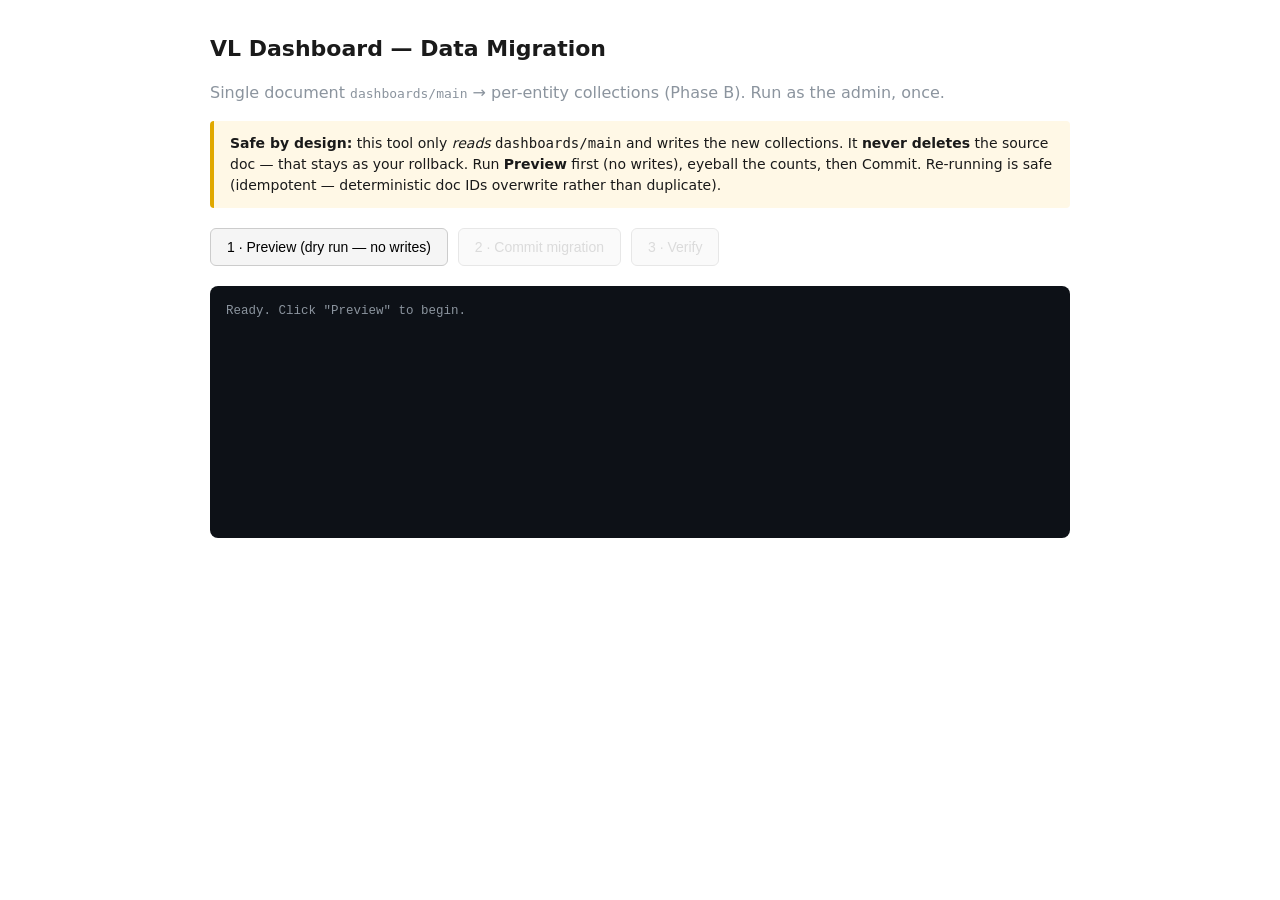
==== migrate.html @ 5d34f4bc "B4: migrate.html — one-time single-doc → collections migration tool Standalone admin page (self-cont" ====
<!DOCTYPE html>
<html lang="en">
<head>
<meta charset="UTF-8" />
<meta name="viewport" content="width=device-width, initial-scale=1.0" />
<title>VL Dashboard — Data Migration</title>
<style>
  body { font-family: 'Segoe UI', system-ui, sans-serif; max-width: 860px; margin: 32px auto; padding: 0 20px; color: #1a1a1a; line-height: 1.5; }
  h1 { font-size: 22px; }
  .warn { background: #fff8e6; border-left: 4px solid #e0a800; padding: 12px 16px; border-radius: 4px; font-size: 14px; }
  .steps { display: flex; gap: 10px; flex-wrap: wrap; margin: 20px 0; }
  button { font-size: 14px; padding: 10px 16px; border-radius: 6px; border: 1px solid #ccc; background: #f5f5f5; cursor: pointer; }
  button:disabled { opacity: 0.45; cursor: not-allowed; }
  #btn-commit:not(:disabled) { background: #d9534f; color: #fff; border-color: #d9534f; }
  #btn-verify:not(:disabled) { background: #0275d8; color: #fff; border-color: #0275d8; }
  #log { background: #0d1117; color: #c9d1d9; padding: 16px; border-radius: 8px; font-family: 'Consolas','Courier New',monospace; font-size: 12.5px; white-space: pre-wrap; min-height: 220px; max-height: 60vh; overflow-y: auto; }
  .ok { color: #3fb950; } .err { color: #f85149; } .head { color: #d2a8ff; font-weight: 700; } .dim { color: #8b949e; }
</style>
</head>
<body>
<h1>VL Dashboard — Data Migration</h1>
<p class="dim">Single document <code>dashboards/main</code> → per-entity collections (Phase B). Run as the admin, once.</p>
<div class="warn">
  <strong>Safe by design:</strong> this tool only <em>reads</em> <code>dashboards/main</code> and writes the new
  collections. It <strong>never deletes</strong> the source doc — that stays as your rollback. Run
  <strong>Preview</strong> first (no writes), eyeball the counts, then Commit. Re-running is safe (idempotent —
  deterministic doc IDs overwrite rather than duplicate).
</div>
<div class="steps">
  <button id="btn-preview">1 · Preview (dry run — no writes)</button>
  <button id="btn-commit" disabled>2 · Commit migration</button>
  <button id="btn-verify" disabled>3 · Verify</button>
</div>
<div id="log"></div>

<script>
// Same project as the app. Public client key by design (security is in the rules).
const FIREBASE_CONFIG = {
  apiKey: "AIzaSyBx1DVX_duRg1_ueNLoeg3fl5L4Of0a81c",
  authDomain: "mcs-vl-dashboard.firebaseapp.com",
  projectId: "mcs-vl-dashboard",
  storageBucket: "mcs-vl-dashboard.firebasestorage.app",
  messagingSenderId: "870550200391",
  appId: "1:870550200391:web:2ebe322f936391d0845162"
};

// Doc-ID conventions — MUST match src/data/model.js so the migrated data is
// exactly what the live app reads once USE_NEW_DATA_MODEL flips.
const SEP = '__';
const entryDocId   = (base, id)  => base + SEP + id;
const sectionDocId = (base, num) => base + SEP + num;

let _db, _doc, _getDoc, _setDoc, _getDocs, _collection, _writeBatch;
let _source = null;        // the dashboards/main data
let _plan = null;          // computed write plan from preview

const logEl = document.getElementById('log');
function log(msg, cls) { const s = document.createElement('span'); if (cls) s.className = cls; s.textContent = msg + '\n'; logEl.appendChild(s); logEl.scrollTop = logEl.scrollHeight; }

async function sha256Hex(str) {
  const buf = await crypto.subtle.digest('SHA-256', new TextEncoder().encode(str));
  return [...new Uint8Array(buf)].map(b => b.toString(16).padStart(2, '0')).join('');
}
function randomHex(bytes) { const a = new Uint8Array(bytes); crypto.getRandomValues(a); return [...a].map(b => b.toString(16).padStart(2, '0')).join(''); }
function stripPasskey(o) { const c = Object.assign({}, o); delete c.passkey; return c; }

async function connect() {
  if (_db) return;
  const { initializeApp } = await import('https://www.gstatic.com/firebasejs/10.13.2/firebase-app.js');
  const fs = await import('https://www.gstatic.com/firebasejs/10.13.2/firebase-firestore.js');
  const app = initializeApp(FIREBASE_CONFIG);
  _db = fs.getFirestore(app);
  _doc = fs.doc; _getDoc = fs.getDoc; _setDoc = fs.setDoc; _getDocs = fs.getDocs; _collection = fs.collection; _writeBatch = fs.writeBatch;
  log('Connected to Firestore project: ' + FIREBASE_CONFIG.projectId, 'ok');
}

async function readSource() {
  const snap = await _getDoc(_doc(_db, 'dashboards', 'main'));
  if (!snap.exists()) throw new Error('dashboards/main does not exist — nothing to migrate.');
  return snap.data();
}

// Count inline base64 images (informational — relevant to the later cleanup).
function scanBase64(entries) {
  let count = 0, approxBytes = 0;
  const re = /data:image\/[a-zA-Z0-9.+-]+;base64,([^"')\s]+)/g;
  for (const e of entries) {
    const html = String(e.content || ''); let m;
    while ((m = re.exec(html)) !== null) { count++; approxBytes += Math.floor(m[1].length * 0.75); }
  }
  return { count, approxBytes };
}

// Build the full write plan (no writes yet). Returns { writes:[{coll,id,data}], secrets:[...], counts }.
function buildPlan(src) {
  const writes = [];
  const push = (coll, id, data) => writes.push({ coll, id, data });

  const handbook       = src.handbook || [];
  const projectEntries = src.projectEntries || [];
  const sections       = src.sections || [];
  const projects       = src.projects || [];
  const cats           = src.customCategories || [];
  const team           = src.team || [];
  const anns           = src.announcements || [];

  // entries
  for (const e of handbook)       push('entries', entryDocId('handbook', e.id), Object.assign({}, e, { base: 'handbook' }));
  for (const e of projectEntries) push('entries', entryDocId('projects', e.id), Object.assign({}, e, { base: 'projects' }));
  // sections (strip passkeys → project-secrets handled below)
  for (const s of sections) push('sections', sectionDocId('handbook', s.num), Object.assign(stripPasskey(s), { base: 'handbook', num: String(s.num) }));
  for (const s of projects) push('sections', sectionDocId('projects', s.num), Object.assign(stripPasskey(s), { base: 'projects', num: String(s.num) }));
  // custom categories: metadata + their sections/entries (base = catId)
  for (const c of cats) {
    const meta = Object.assign({}, c); delete meta.sections; delete meta.entries;
    push('categories', String(c.id), meta);
    for (const s of (c.sections || [])) push('sections', sectionDocId(c.id, s.num), Object.assign(stripPasskey(s), { base: c.id, num: String(s.num) }));
    for (const e of (c.entries  || [])) push('entries', entryDocId(c.id, e.id), Object.assign({}, e, { base: c.id }));
  }
  // team profiles (passkeys → team-secrets below)
  for (const m of team) push('team', String(m.id), stripPasskey(m));
  // announcements
  for (const a of anns) push('announcements', String(a.id), Object.assign({}, a));
  // singletons
  push('site', 'main', Object.assign({}, src.settings || {}));
  push('sidebar', 'main', { items: src.sidebar || [] });
  push('synonyms', 'main', { groups: src.synonyms || [] });  // already stored as [{terms:[]}]

  // secrets (hashed at commit time): team passkeys + project passkeys
  const secrets = [];
  for (const m of team) if (m && m.passkey) secrets.push({ coll: 'team-secrets', id: String(m.id), passkey: m.passkey });
  for (const s of projects) if (s && s.passkey) secrets.push({ coll: 'project-secrets', id: sectionDocId('projects', s.num), passkey: s.passkey });

  const b64 = scanBase64([...handbook, ...projectEntries, ...cats.flatMap(c => c.entries || [])]);
  const counts = {
    entries: handbook.length + projectEntries.length + cats.reduce((n, c) => n + (c.entries || []).length, 0),
    sections: sections.length + projects.length + cats.reduce((n, c) => n + (c.sections || []).length, 0),
    categories: cats.length, team: team.length, announcements: anns.length,
    teamSecrets: secrets.filter(s => s.coll === 'team-secrets').length,
    projectSecrets: secrets.filter(s => s.coll === 'project-secrets').length,
    base64Images: b64.count, base64MB: (b64.approxBytes / 1048576).toFixed(2)
  };
  return { writes, secrets, counts };
}

async function preview() {
  try {
    logEl.innerHTML = '';
    log('PREVIEW (dry run — no writes)\n', 'head');
    await connect();
    _source = await readSource();
    _plan = buildPlan(_source);
    const c = _plan.counts;
    log('Source dashboards/main read OK. Planned writes:', 'ok');
    log('  entries .............. ' + c.entries);
    log('  sections ............. ' + c.sections);
    log('  categories ........... ' + c.categories);
    log('  team profiles ........ ' + c.team);
    log('  team-secrets (hashed)  ' + c.teamSecrets);
    log('  project-secrets ...... ' + c.projectSecrets);
    log('  announcements ........ ' + c.announcements);
    log('  singletons ........... site/main, sidebar/main, synonyms/main');
    log('  total docs ........... ' + (_plan.writes.length + _plan.secrets.length));
    log('');
    log('  inline base64 images . ' + c.base64Images + ' (~' + c.base64MB + ' MB)  [informational; relevant to cleanup #3]', 'dim');
    log('');
    log('No data written. Review the counts above. If they look right, click "Commit migration".', 'ok');
    document.getElementById('btn-commit').disabled = false;
  } catch (e) { log('PREVIEW FAILED: ' + e.message, 'err'); console.error(e); }
}

async function commitBatches(items) {
  // items: [{coll,id,data}] — write in chunks of 400 (batch limit is 500).
  let done = 0;
  for (let i = 0; i < items.length; i += 400) {
    const chunk = items.slice(i, i + 400);
    const batch = _writeBatch(_db);
    for (const w of chunk) batch.set(_doc(_db, w.coll, w.id), w.data);
    await batch.commit();
    done += chunk.length;
    log('  …wrote ' + done + ' / ' + items.length + ' docs');
  }
}

async function commit() {
  try {
    if (!_plan) { log('Run Preview first.', 'err'); return; }
    document.getElementById('btn-commit').disabled = true;
    log('\nCOMMIT (writing collections)\n', 'head');

    await commitBatches(_plan.writes);

    // Hash + write secrets individually (each needs a unique salt).
    log('  hashing ' + _plan.secrets.length + ' passkeys…');
    for (const s of _plan.secrets) {
      const salt = randomHex(16);
      const passkeyHash = await sha256Hex(salt + String(s.passkey).trim().toUpperCase());
      await _setDoc(_doc(_db, s.coll, s.id), { passkeyHash, salt });
    }
    log('  passkeys hashed → team-secrets / project-secrets', 'ok');
    log('\nCOMMIT COMPLETE. dashboards/main is untouched (rollback intact).', 'ok');
    log('Now click "Verify".');
    document.getElementById('btn-verify').disabled = false;
  } catch (e) { log('COMMIT FAILED: ' + e.message, 'err'); console.error(e); document.getElementById('btn-commit').disabled = false; }
}

async function countColl(name) { const snap = await _getDocs(_collection(_db, name)); return snap.size; }

async function verify() {
  try {
    log('\nVERIFY (re-read collections, diff vs source)\n', 'head');
    const exp = _plan.counts;
    const checks = [
      ['entries', exp.entries], ['sections', exp.sections], ['categories', exp.categories],
      ['team', exp.team], ['team-secrets', exp.teamSecrets], ['project-secrets', exp.projectSecrets],
      ['announcements', exp.announcements]
    ];
    let allOk = true;
    for (const [coll, expected] of checks) {
      const got = await countColl(coll);
      const ok = got === expected;
      if (!ok) allOk = false;
      log('  ' + coll.padEnd(16) + ' expected ' + expected + ', found ' + got + (ok ? '  ✓' : '  ✗ MISMATCH'), ok ? 'ok' : 'err');
    }
    // singletons exist?
    for (const [coll, id] of [['site','main'],['sidebar','main'],['synonyms','main']]) {
      const snap = await _getDoc(_doc(_db, coll, id));
      const ok = snap.exists(); if (!ok) allOk = false;
      log('  ' + (coll + '/' + id).padEnd(16) + (ok ? ' exists  ✓' : ' MISSING ✗'), ok ? 'ok' : 'err');
    }
    log('');
    if (allOk) log('VERIFY PASSED — all counts match. Safe to flip USE_NEW_DATA_MODEL (B6).', 'ok');
    else log('VERIFY FOUND MISMATCHES — do NOT flip the flag. Report the ✗ lines.', 'err');
  } catch (e) { log('VERIFY FAILED: ' + e.message, 'err'); console.error(e); }
}

document.getElementById('btn-preview').onclick = preview;
document.getElementById('btn-commit').onclick = commit;
document.getElementById('btn-verify').onclick = verify;
log('Ready. Click "Preview" to begin.', 'dim');
</script>
</body>
</html>
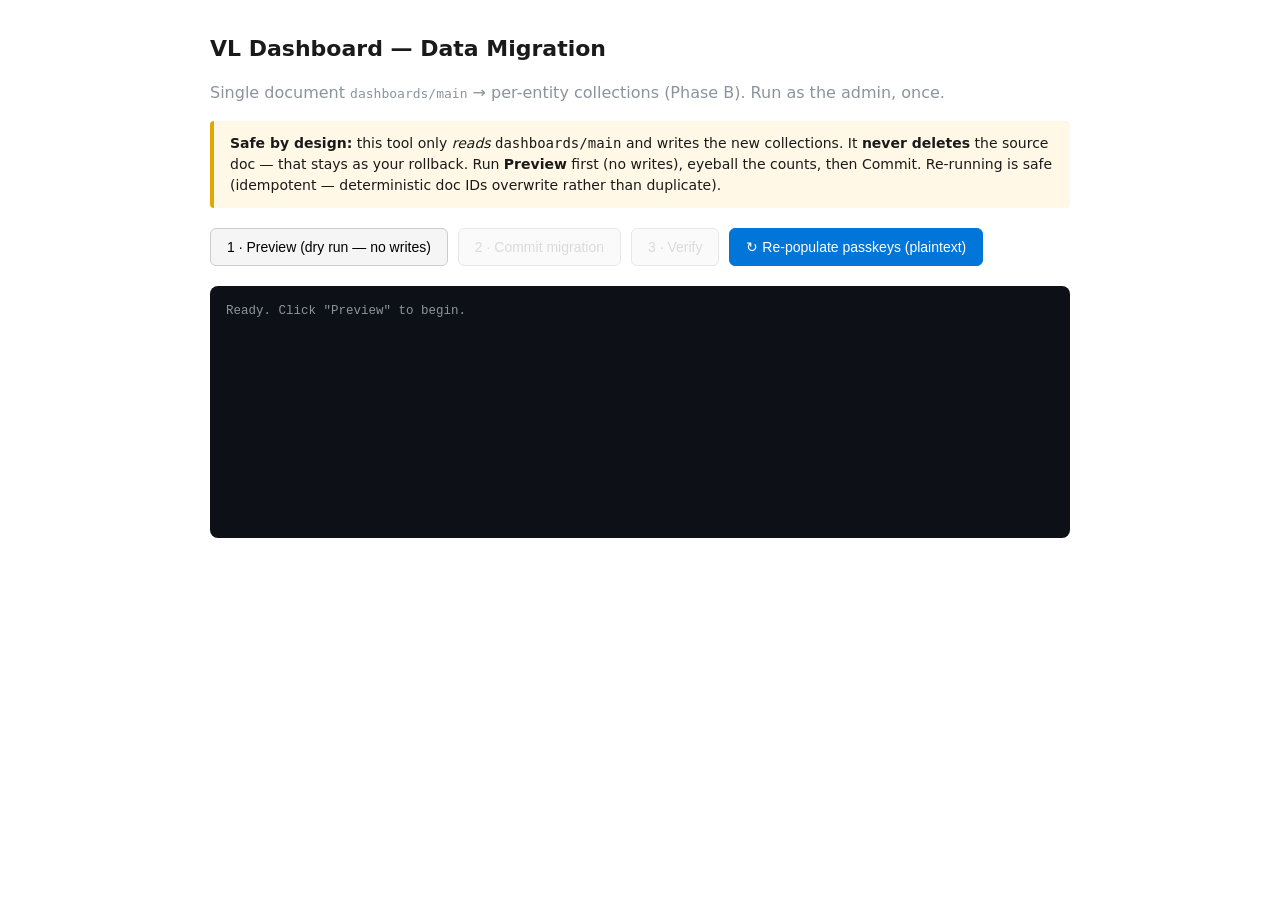
==== commit 7c708579: "B6 #2: Switch passkeys to viewable plaintext (admins can see them again) Per the product decision, p" ====
--- a/migrate.html
+++ b/migrate.html
@@ -30,6 +30,7 @@
   <button id="btn-preview">1 · Preview (dry run — no writes)</button>
   <button id="btn-commit" disabled>2 · Commit migration</button>
   <button id="btn-verify" disabled>3 · Verify</button>
+  <button id="btn-repop" style="background:#0275d8;color:#fff;border-color:#0275d8">↻ Re-populate passkeys (plaintext)</button>
 </div>
 <div id="log"></div>
 
@@ -234,9 +235,37 @@
   } catch (e) { log('VERIFY FAILED: ' + e.message, 'err'); console.error(e); }
 }
 
+// Overwrite /team-secrets + /project-secrets with PLAINTEXT passkeys read from
+// the intact dashboards/main (viewable-passkeys model). Safe to run anytime.
+async function repopulatePasskeys() {
+  try {
+    log('\nRE-POPULATE PASSKEYS (plaintext from dashboards/main)\n', 'head');
+    await connect();
+    const src = await readSource();
+    const team = src.team || [];
+    const projects = src.projects || [];
+    let n = 0;
+    for (const m of team) {
+      if (!m || !m.id || !m.passkey) continue;
+      await _setDoc(_doc(_db, 'team-secrets', String(m.id)), { passkey: String(m.passkey).trim() });
+      n++;
+    }
+    let p = 0;
+    for (const s of projects) {
+      if (!s || !s.passkey) continue;
+      await _setDoc(_doc(_db, 'project-secrets', sectionDocId('projects', s.num)), { passkey: String(s.passkey).trim() });
+      p++;
+    }
+    log('  team-secrets written (plaintext): ' + n, 'ok');
+    log('  project-secrets written (plaintext): ' + p, 'ok');
+    log('\nDONE. Admins can now view passkeys again. (Login uses plaintext compare.)', 'ok');
+  } catch (e) { log('RE-POPULATE FAILED: ' + e.message, 'err'); console.error(e); }
+}
+
 document.getElementById('btn-preview').onclick = preview;
 document.getElementById('btn-commit').onclick = commit;
 document.getElementById('btn-verify').onclick = verify;
+document.getElementById('btn-repop').onclick = repopulatePasskeys;
 log('Ready. Click "Preview" to begin.', 'dim');
 </script>
 </body>
